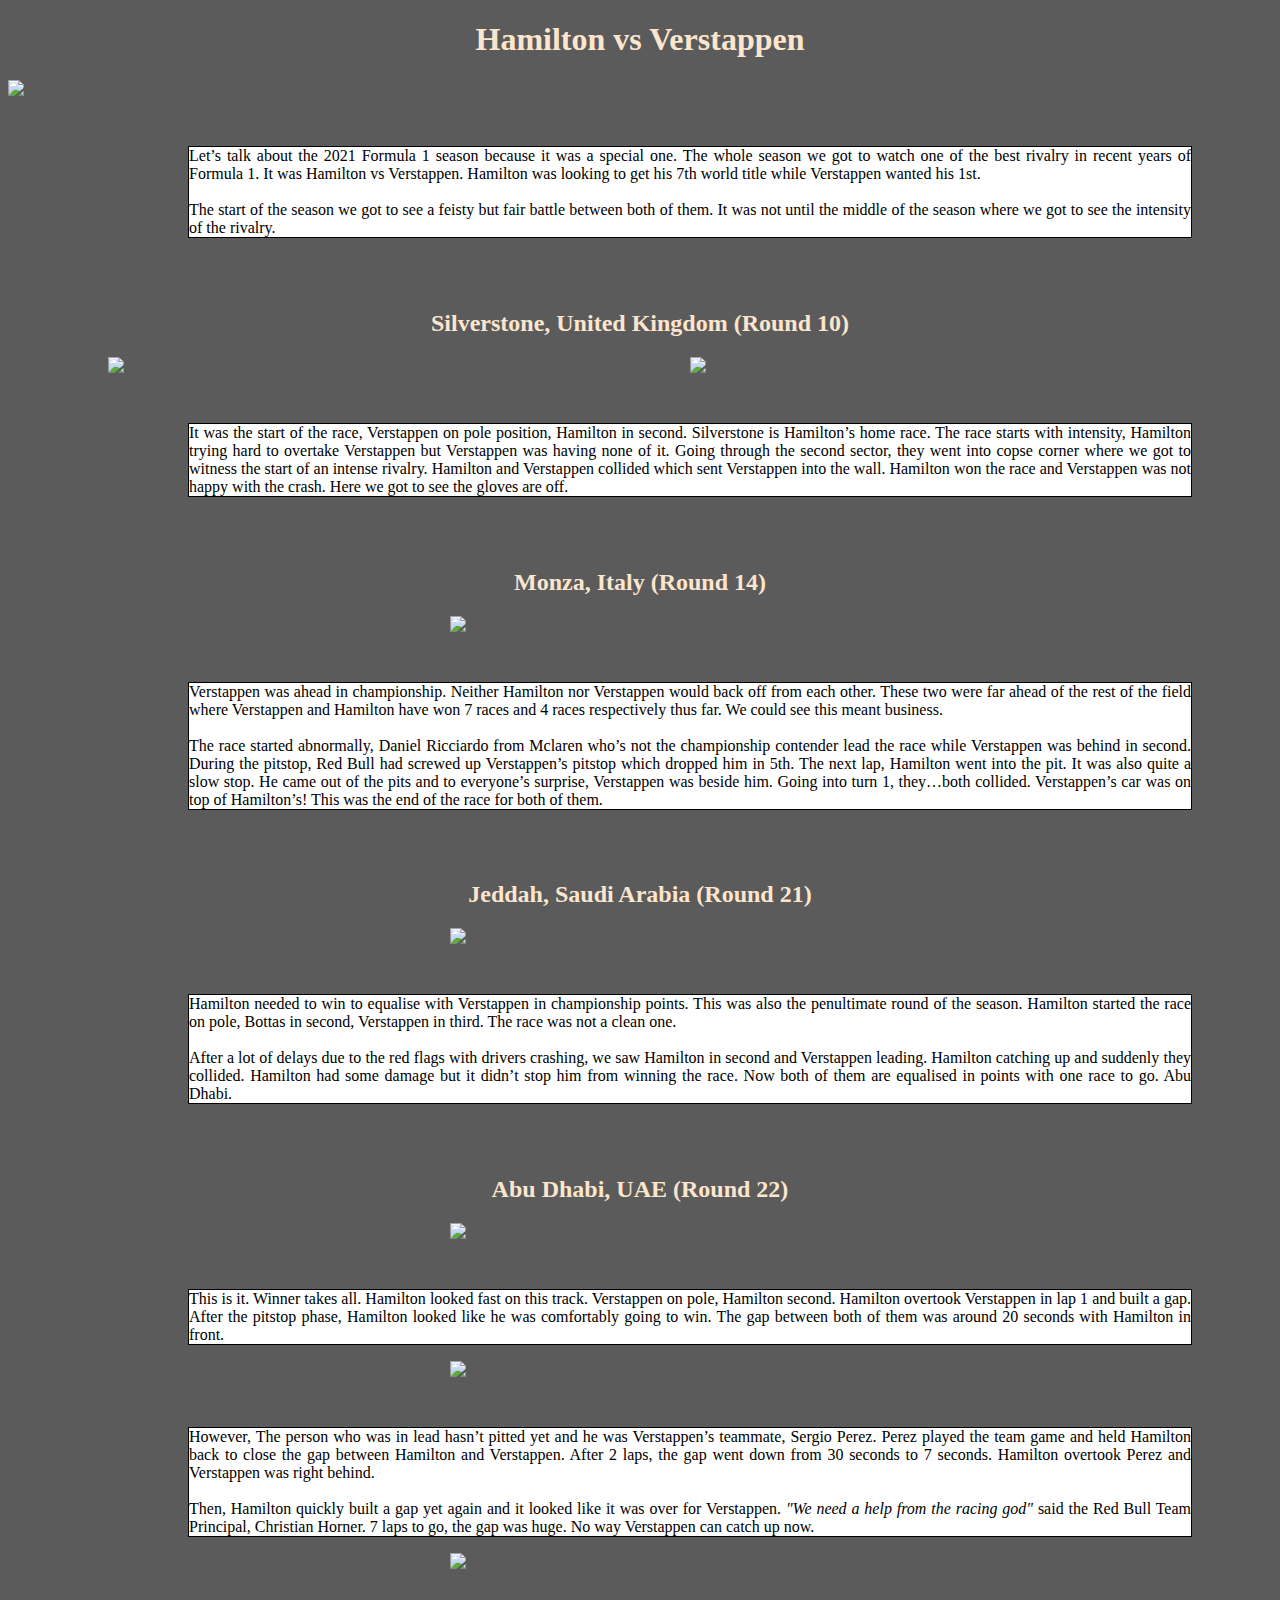
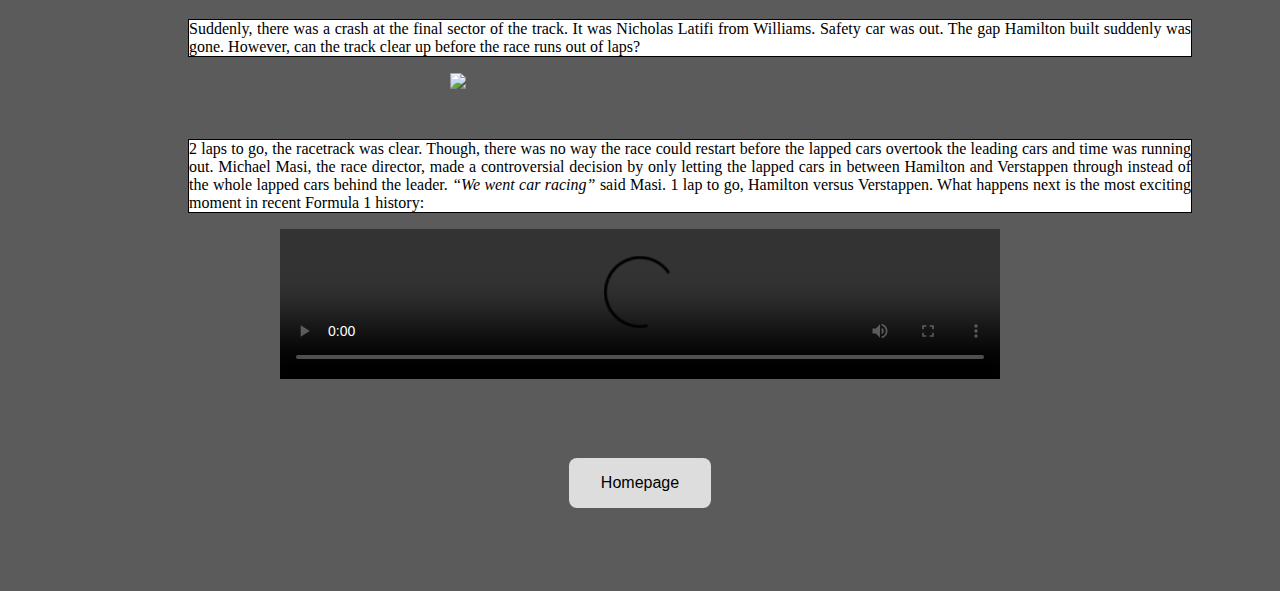
==== f1_2021.html @ 235f9773 "Add files via upload" ====
<!DOCTYPE html>
<html>
<head>
	<title> F1 2021 Season Recap</title>
	<link rel="stylesheet" href="style.css">
	</head>
	
<body style="background-color: #5b5b5b;">
<h1 class=h4>Hamilton vs Verstappen</h1>

<img src="images/f1/vervsham.png" class=imgthree>

<p class=movie> 
	Let’s talk about the 2021 Formula 1 season because it was a special one. The whole season we got to watch one of the best rivalry in recent years of Formula 1. It was Hamilton vs Verstappen. Hamilton was looking to get his 7th world title while Verstappen wanted his 1st. 
	<br>
	<br>
	The start of the season we got to see a feisty but fair battle between both of them. It was not until the middle of the season where we got to see the intensity of the rivalry. 
	</p>
	<br>
	<br>

<h2 class=h4> Silverstone, United Kingdom (Round 10) </h2>

<img src="images/f1/silverstone1.jpg" class=imgleft2>
<img src="images/f1/silverstone2.jpg" class=imgfour>

<p class=movie>
	It was the start of the race, Verstappen on pole position, Hamilton in second. Silverstone is Hamilton’s home race. The race starts with intensity, Hamilton trying hard to overtake Verstappen but Verstappen was having none of it. Going through the second sector, they went into copse corner where we got to witness the start of an intense rivalry. Hamilton and Verstappen collided which sent Verstappen into the wall. Hamilton won the race and Verstappen was not happy with the crash. Here we got to see the gloves are off.
	</p>
	<br>
	<br>
	
<h2 class=h4> Monza, Italy (Round 14) </h2>

<img src="images/f1/monza.jpg" class=imgfour>

<p class=movie>
	Verstappen was ahead in championship. Neither Hamilton nor Verstappen would back off from each other. These two were far ahead of the rest of the field where Verstappen and Hamilton have won 7 races and 4 races respectively thus far. We could see this meant business. 
	<br>
	<br>
	The race started abnormally, Daniel Ricciardo from Mclaren who’s not the championship contender lead the race while Verstappen was behind in second. During the pitstop, Red Bull had screwed up Verstappen’s pitstop which dropped him in 5th. The next lap, Hamilton went into the pit. It was also quite a slow stop. He came out of the pits and to everyone’s surprise, Verstappen was beside him. Going into turn 1, they…both collided. Verstappen’s car was on top of Hamilton’s! This was the end of the race for both of them. 
	</p>
	<br>
	<br>
<h2 class=h4> Jeddah, Saudi Arabia (Round 21) </h2>

<img src="images/f1/saudi.jpg" class=imgfour>

<p class=movie> 
	Hamilton needed to win to equalise with Verstappen in championship points. This was also the penultimate round of the season. Hamilton started the race on pole, Bottas in second, Verstappen in third. The race was not a clean one. 
	<br>
	<br>
	After a lot of delays due to the red flags with drivers crashing, we saw Hamilton in second and Verstappen leading. Hamilton catching up and suddenly they collided. Hamilton had some damage but it didn’t stop him from winning the race. Now both of them are equalised in points with one race to go. Abu Dhabi.
	</p>
	<br>
	<br>

<h2 class=h4> Abu Dhabi, UAE (Round 22) </h2>

<img src="images/f1/stare.jpg" class=imgfour>

<p class=movie>
	This is it. Winner takes all. Hamilton looked fast on this track. Verstappen on pole, Hamilton second. Hamilton overtook Verstappen in lap 1 and built a gap. After the pitstop phase, Hamilton looked like he was comfortably going to win. The gap between both of them was around 20 seconds with Hamilton in front.
	</p>
	
<img src="images/f1/defense.jpg" class=imgfour>

<p class=movie>
	However, The person who was in lead hasn’t pitted yet and he was Verstappen’s teammate, Sergio Perez. Perez played the team game and held Hamilton back to close the gap between Hamilton and Verstappen. After 2 laps, the gap went down from 30 seconds to 7 seconds. Hamilton overtook Perez and Verstappen was right behind. 
	<br> 
	<br>
	Then, Hamilton quickly built a gap yet again and it looked like it was over for Verstappen. <i> "We need a help from the racing god" </i> said the Red Bull Team Principal, Christian Horner. 7 laps to go, the gap was huge. No way Verstappen can catch up now. 
	</p>
	
<img src="images/f1/latifi.jpg" class=imgfour>
	
<p class=movie>
	Suddenly, there was a crash at the final sector of the track. It was Nicholas Latifi from Williams. Safety car was out. The gap Hamilton built suddenly was gone. However, can the track clear up before the race runs out of laps? 
	</p>

<img src="images/f1/lapped.jpg" class=imgfour>

<p class=movie>
	2 laps to go, the racetrack was clear. Though, there was no way the race could restart before the lapped cars overtook the leading cars and time was running out. Michael Masi, the race director, made a controversial decision by only letting the lapped cars in between Hamilton and Verstappen through instead of the whole lapped cars behind the leader. <i> “We went car racing” </i> said Masi. 1 lap to go, Hamilton versus Verstappen. What happens next is the most exciting moment in recent Formula 1 history:  
	</p>

<center>	
	<video width="720" controls>
		<source src="images/f1/abudhabi.mp4" type="video/mp4">
		Your browser does not support HTML video.
		</video>
	</center>
	
<div class=center>
<a href="index.html">
	<button class="btn1">Homepage</button>
	</a>
</div>
</body>
</html>
---- style.css ----
.body1 {
  background-color: #a7e5a2;
}
.h1 {
  text-align: center;
  color: #374c36;
  font-family: "Georgia", Times, serif;
}

.about {
	font-family: "Georgia", Times, serif;
	text-align: justify;
	margin-right: 40px;
	
}

.movie {
	font-family: "Georgia", Times, serif;
	text-align: justify;
	margin-right: 80px;
	margin-left: 180px;
	margin-top: 50px;
	border:1px solid black;
	background-color: white;
}

.movie2 {
	font-family: "Georgia", Times, serif;
	text-align: justify;
	margin-right: 80px;
	margin-left: 180px;
	margin-top: 70px;
	border:1px solid black;
	background-color: white;
}

.muka {
	display: block;
	margin-left: auto;	
	margin-right: auto;
	width: 20%;
	border-radius: 50%;
}

.imgtwo {
	display: block;
	margin-left: auto;	
	margin-right: auto;
	width: 20%;
}

.imgthree {
	display: block;
	margin-left: auto;	
	margin-right: auto;
}

.imgfour {
	display: block;
	margin-left: auto;	
	margin-right: auto;
	width: 30%;
}

.table1 {
	border:1px solid black;
	margin-top:80px;
	width:40%;
	background-color:#ffefc1;
	margin:center;
	margin-left: auto;	
	margin-right: auto;
}

.h2 {
  text-align: center;
  color: #374c36;
  font-family: "Georgia", Times, serif;
}

.h3 {
  text-align: left;
  color: #374c36;
  font-family: "Georgia", Times, serif;
}

.h4 {
  text-align: center;
  color: #fce5cd;
  font-family: "Georgia", Times, serif;
}

.h5 {
  text-align: left;
  color: #fce5cd;
  font-family: "Georgia", Times, serif;
}

.btn1 {
  background-color: #ddd;
  border: none;
  color: black;
  padding: 16px 32px;
  text-align: center;
  font-size: 16px;
  margin: 4px 2px;
  transition: 0.3s;
  border-radius: 8px;
}

.btn1:hover {
  background-color: #3e8e41;
  color: white;
}

.center {
  display: flex;
  justify-content: center;
  align-items: center;
  height: 200px; 
}

.imgcenter {
  display: block;
  margin-left: auto;
  margin-right: auto;
}

.imgone {
  height: 15%;
  width: 15%;
  float: left;
  margin-right: 15px;
  margin-left: 15px;
}

* {box-sizing:border-box}

/* Slideshow container */
.slideshow-container {
  max-width: 1000px;
  position: relative;
  margin: auto;
}

/* Hide the images by default */
.mySlides {
  display: none;
}

/* Next & previous buttons */
.prev, .next {
  cursor: pointer;
  position: absolute;
  top: 50%;
  width: auto;
  margin-top: -22px;
  padding: 16px;
  color: black;
  font-weight: bold;
  font-size: 18px;
  transition: 0.6s ease;
  border-radius: 0 3px 3px 0;
  user-select: none;
}

/* Position the "next button" to the right */
.next {
  right: 0;
  border-radius: 3px 0 0 3px;
}

/* On hover, add a black background color with a little bit see-through */
.prev:hover, .next:hover {
  background-color: #E92332;
}

/* Caption text */
.text {
  color: #f2f2f2;
  font-size: 20px;
  padding: 8px 12px;
  position: absolute;
  bottom: 8px;
  width: 100%;
  text-align: center;
  
}

.text2 {
  color: #552255;
  font-size: 20px;
  padding: 8px 12px;
  position: absolute;
  bottom: 8px;
  width: 100%;
  text-align: center;
  
}

/* Number text (1/3 etc) */
.numbertext {
  color: #000000;
  font-size: 12px;
  padding: 8px 12px;
  position: absolute;
  top: 0;
}

/* The dots/bullets/indicators */
.dot {
  cursor: pointer;
  height: 15px;
  width: 15px;
  margin: 0 2px;
  background-color: #bbb;
  border-radius: 50%;
  display: inline-block;
  transition: background-color 0.6s ease;
}

.active, .dot:hover {
  background-color: #717171;
}

/* Fading animation */
.fade {
  animation-name: fade;
  animation-duration: 1.5s;
}

@keyframes fade {
  from {opacity: .4}
  to {opacity: 1}
}

.margin1 {
  margin-right: 100px;
  margin-left: 100px;
  border: 1px solid black;
  background-color: lightblue;
  font-family: "Georgia", Times, serif;
  text-align: justify;
  text-justify: inter-word;
}

.margin2 {
  margin-right: 80px;
  margin-left: 80px;
  font-family: "Georgia", Times, serif;
  text-align: justify;
  text-justify: inter-word;
  border: 1px solid black;
  background-color: white;
}

.margin3 {
  margin-right: 100px;
  margin-left: 100px;
  font-family: "Georgia", Times, serif;
  text-align: justify;
  text-justify: inter-word;
}

.imgleft {
  float: left;
}

.imgleft2 {
  float: left;
  display: block;
	margin-left: 100px;	
	margin-right: auto;
	width: 30%;
}

.imgright {
  float: right;
  display: block;
	margin-left: auto;	
	margin-right: auto;
	width: 30%;
}
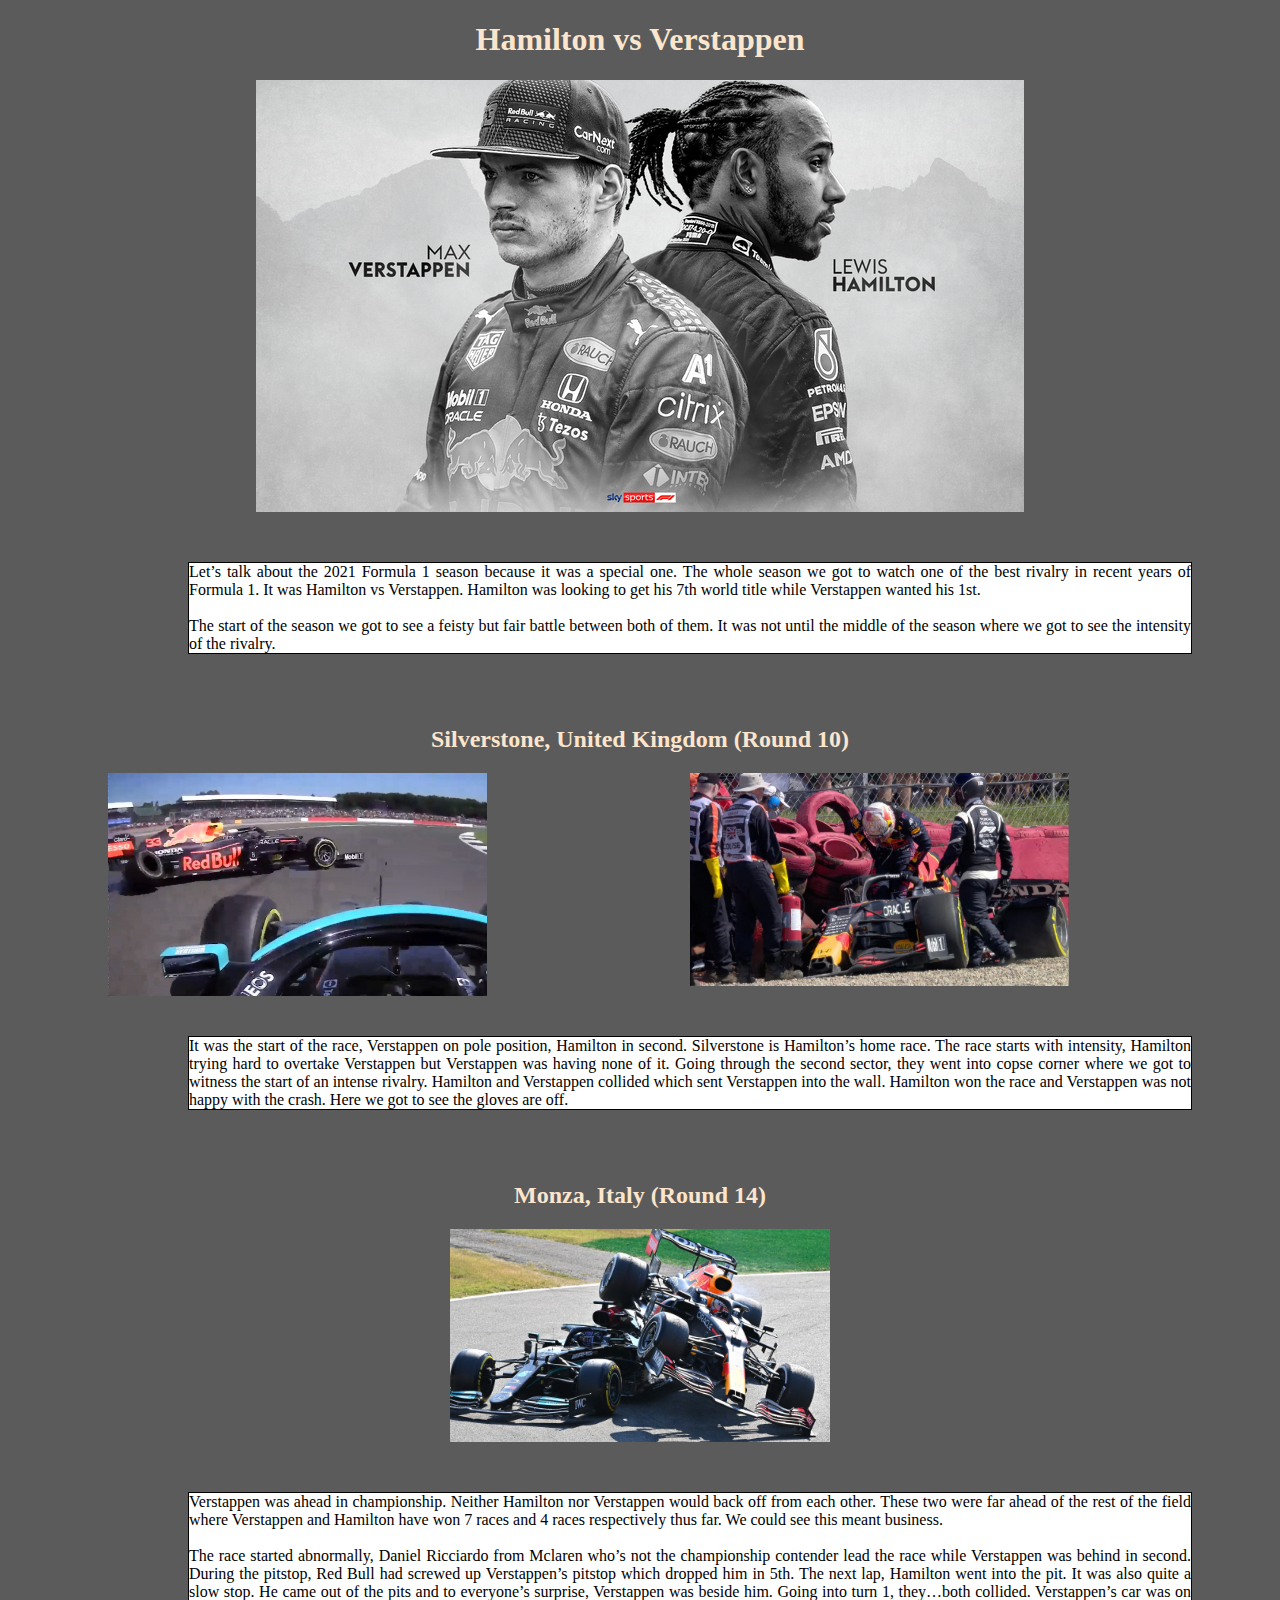
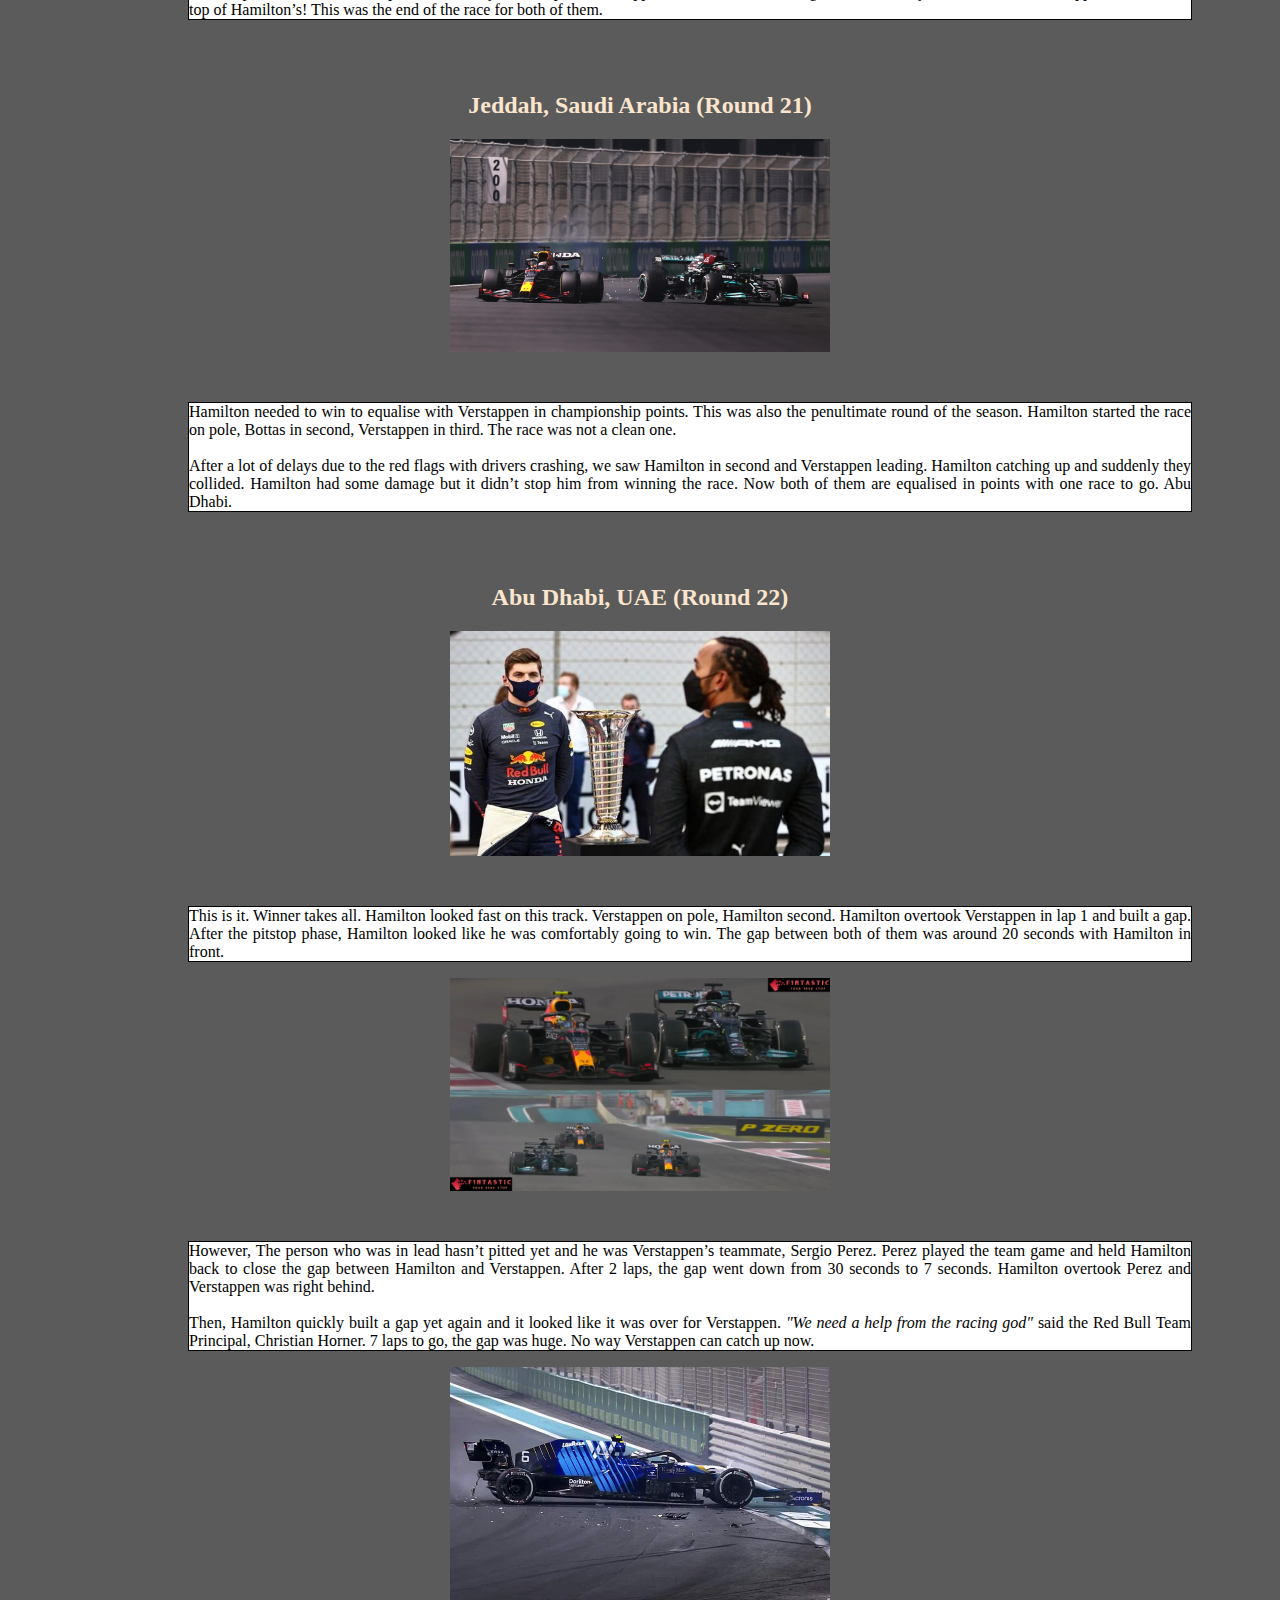
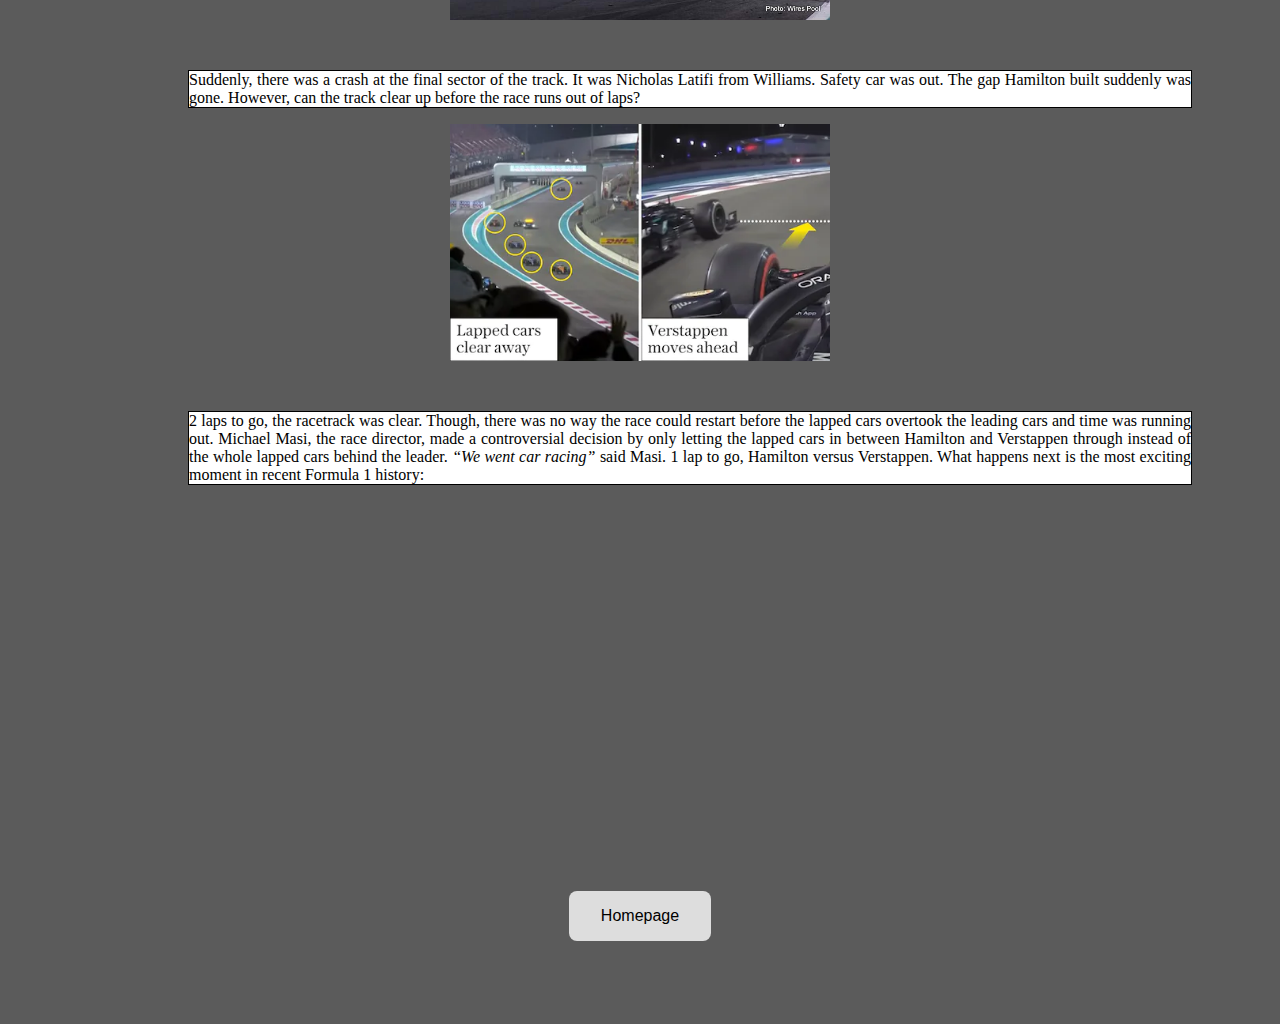
==== commit fe15a5d2: "Update f1_2021.html" ====
--- a/f1_2021.html
+++ b/f1_2021.html
@@ -85,10 +85,8 @@
 	</p>
 
 <center>	
-	<video width="720" controls>
-		<source src="images/f1/abudhabi.mp4" type="video/mp4">
-		Your browser does not support HTML video.
-		</video>
+	<iframe class="imgthree" width="560" height="315" src="https://youtu.be/MTe12fH2xtQ" title="YouTube video player" frameborder="0" allow="accelerometer; autoplay; clipboard-write; encrypted-media; gyroscope; picture-in-picture; web-share" allowfullscreen>
+	</iframe>
 	</center>
 	
 <div class=center>
@@ -97,4 +95,4 @@
 	</a>
 </div>
 </body>
-</html>+</html>
